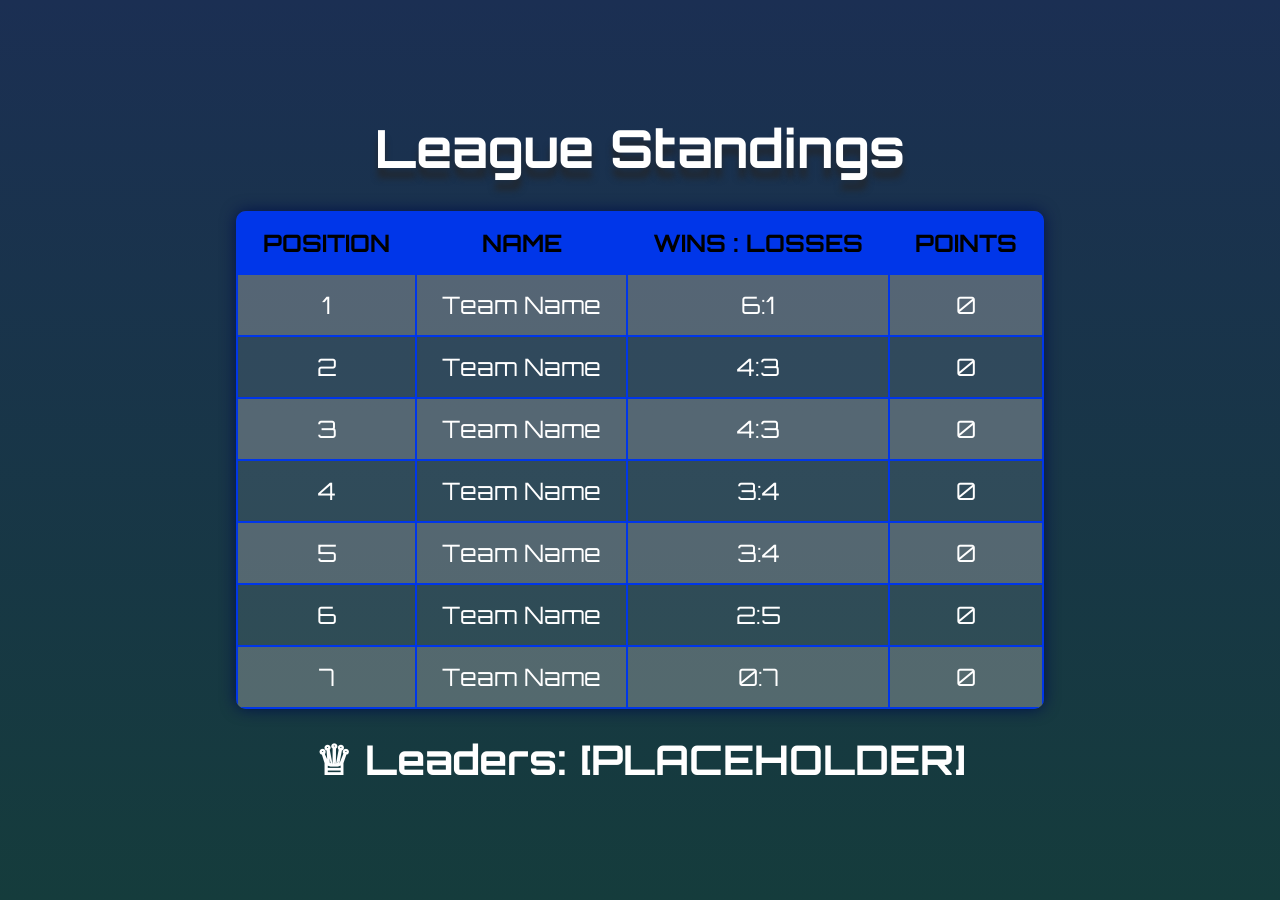
==== airsoft project/standings.html @ 5e25f74c "Add files via upload" ====
<!DOCTYPE html>
<html lang="en">
<head>
    <meta charset="UTF-8">
    <meta name="viewport" content="width=device-width, initial-scale=1.0">
    <title>Document</title>
    <link rel="stylesheet" href="style.css">
</head>
<body>
    <Main>
        <Section>
            <div class="Standings">
                <div class="standingsH1">
                    <h1>League Standings</h1>
                </div>
                <table class="standingsTable">
                    <tr>
                        <th>Position</th>
                        <th>Name</th>
                        <th>Wins : Losses</th>
                        <th>Points</th>
                    </tr>
                    <tr>
                        <td>1</td>
                        <td>Team Name</td>
                        <td>6:1</td>
                        <td>0</td>
                    </tr>
                    <tr>
                        <td>2</td>
                        <td>Team Name</td>
                        <td>4:3</td>
                        <td>0</td>
                    </tr>
                    <tr>
                        <td>3</td>
                        <td>Team Name</td>
                        <td>4:3</td>
                        <td>0</td>
                    </tr>
                    <tr>
                        <td>4</td>
                        <td>Team Name</td>
                        <td>3:4</td>
                        <td>0</td>
                    </tr>
                    <tr>
                        <td>5</td>
                        <td>Team Name</td>
                        <td>3:4</td>
                        <td>0</td>
                    </tr>
                    <tr>
                        <td>6</td>
                        <td>Team Name</td>
                        <td>2:5</td>
                        <td>0</td>
                    </tr>
                    <tr>
                        <td>7</td>
                        <td>Team Name</td>
                        <td>0:7</td>
                        <td>0</td>
                    </tr>
                </table>
            </div>
            <div class="leaders">
                <h3>♕ Leaders: <b>[PLACEHOLDER]</b></h3>
            </div>
        </Section>
    </Main>
</body>
</html>
---- airsoft project/style.css ----
@import url('https://fonts.googleapis.com/css2?family=Orbitron:wght@400;700&display=swap');

* {
    margin: 0;
    padding: 0;
    box-sizing: border-box;
}

body {
    height: 100vh;
    display: flex;
    align-items: center;
    justify-content: center;
    background: linear-gradient(180deg, rgb(27, 47, 83), rgb(21, 60, 60));
    font-family: 'Orbitron', sans-serif;
    color: #ffffff; /* White text */
}

main {
    display: flex;
    justify-content: center;
    align-items: center;
    gap: 1in; /* Keeps the 1-inch gap */
    width: 80%; /* Gives tables more room */
    max-width: 1000px; /* Ensures it doesn't stretch too much */
}

/* POS1 (Blue Team) */
.Pos1 {
    border: 2px solid #00aaff; /* Light Blue Border */
    border-radius: 10px;
    padding: 15px;
    background: rgba(255, 255, 255, 0.1); /* Subtle White Tint */
    box-shadow: 0 0 15px #00aaff;
    text-align: center;
    animation: glowBlue 2s infinite alternate;
}

/* (Yellow Team) */
.Pos2 {
    border: 2px solid #e1ff00; /* Yellow Border */
    border-radius: 10px;
    padding: 15px;
    background: rgba(255, 255, 255, 0.1);
    box-shadow: 0 0 15px #e1ff00;
    text-align: center;
    animation: glowYellow 2s infinite alternate;
}

.Pos1, .Pos2 {
    height: auto; /* Let it expand naturally */
    min-height: 400px; /* Ensures the box doesn't get too short */
    width: auto; /* Slightly larger */
    min-width: 350px; /* More room for text */
    max-width: 500px; /* Avoid excessive stretching */
    padding: 25px; /* More space inside the boxes */
}

/* Table Styles */
table {
    width: 100%; /* Ensure the table takes full width of Pos1 & Pos2 */
    max-width: 100%;
}

th, td {
    border: 2px solid; /* Keep separate colors for each table */
    padding: 15px 35px; /* Restore your original left padding */
    text-align: center;
    font-size: 1.5rem; /* Increase text size back */
}

/* Blue Team Table Headers & Cells */
.Pos1 th, .Pos1 td {
    border: 2px solid #00aaff;
}

.Pos1 th {
    background: #00aaff;
    color: #000;
}

.Pos1 td {
    background: rgba(0, 170, 255, 0.2);
    color: #ffffff;
}

/* Alternating row colors for Blue Team */
.Pos1 tr:nth-child(even) td {
    background: rgba(0, 170, 255, 0.4);
}

/* Yellow Team Table Headers & Cells */
.Pos2 th, .Pos2 td {
    border: 2px solid #e1ff00;
}

.Pos2 th {
    background: #e1ff00;
    color: #000;
}

.Pos2 td {
    background: rgba(225, 255, 0, 0.2);
    color: #ffffff;
}

/* Alternating row colors for Yellow Team */
.Pos2 tr:nth-child(even) td {
    background: rgba(225, 255, 0, 0.4);
}

/* Blue Team Glow Effect */
@keyframes glowBlue {
    0% { box-shadow: 0 0 10px #00aaff; }
    50% { box-shadow: 0 0 20px #00aaff; }
    100% { box-shadow: 0 0 10px #00aaff; }
}

/* Yellow Team Glow Effect */
@keyframes glowYellow {
    0% { box-shadow: 0 0 10px #e1ff00; }
    50% { box-shadow: 0 0 20px #e1ff00; }
    100% { box-shadow: 0 0 10px #e1ff00; }
}

/* VS Text */
.vs-text {
    font-size: 2rem;
    font-weight: bold;
    color: #ffffff;
    text-shadow: 0 0 10px #ffffff;
    position: relative;
    top: 0;
}

/* Centered Headers and Score */
.TeamName, .Score {
    display: flex;
    justify-content: center;
    margin: 10px 0;
}

.Versus {
    display: flex;
    align-items: center;
}

/* !!! Standings page below !!! */
.Standings {
    height: 100%;
    width: 100%;
}
.standingsH1 {
    display: flex;
    font-size: 35px;
    justify-content: center;
    text-align: center;
    margin-bottom: 30px;
    text-shadow: 0 10px 6px rgba(36, 36, 36, 0.7);
}
.standingsTable {
    width: 100%;
    border-collapse: collapse;
    font-size: 1.3rem;
    text-align: center;
    background-color: rgba(255, 255, 255, 0.1);
    border-radius: 10px;
    overflow: hidden;
    box-shadow: 0 0 15px #00114a;
}

.standingsTable th, .standingsTable td {
    padding: 15px 25px;
    border: 2px solid #0036e9;
    color: #ffffff;
}

.standingsTable th {
    background: #0036e9;
    color: #000;
    text-transform: uppercase;
}

.standingsTable tr:nth-child(even) td {
    background-color: rgba(168, 168, 168, 0.3);
}
.leaders{
    display: flex;
    justify-content: center;
    margin-top: 25px;
    font-size: 35px; 
}
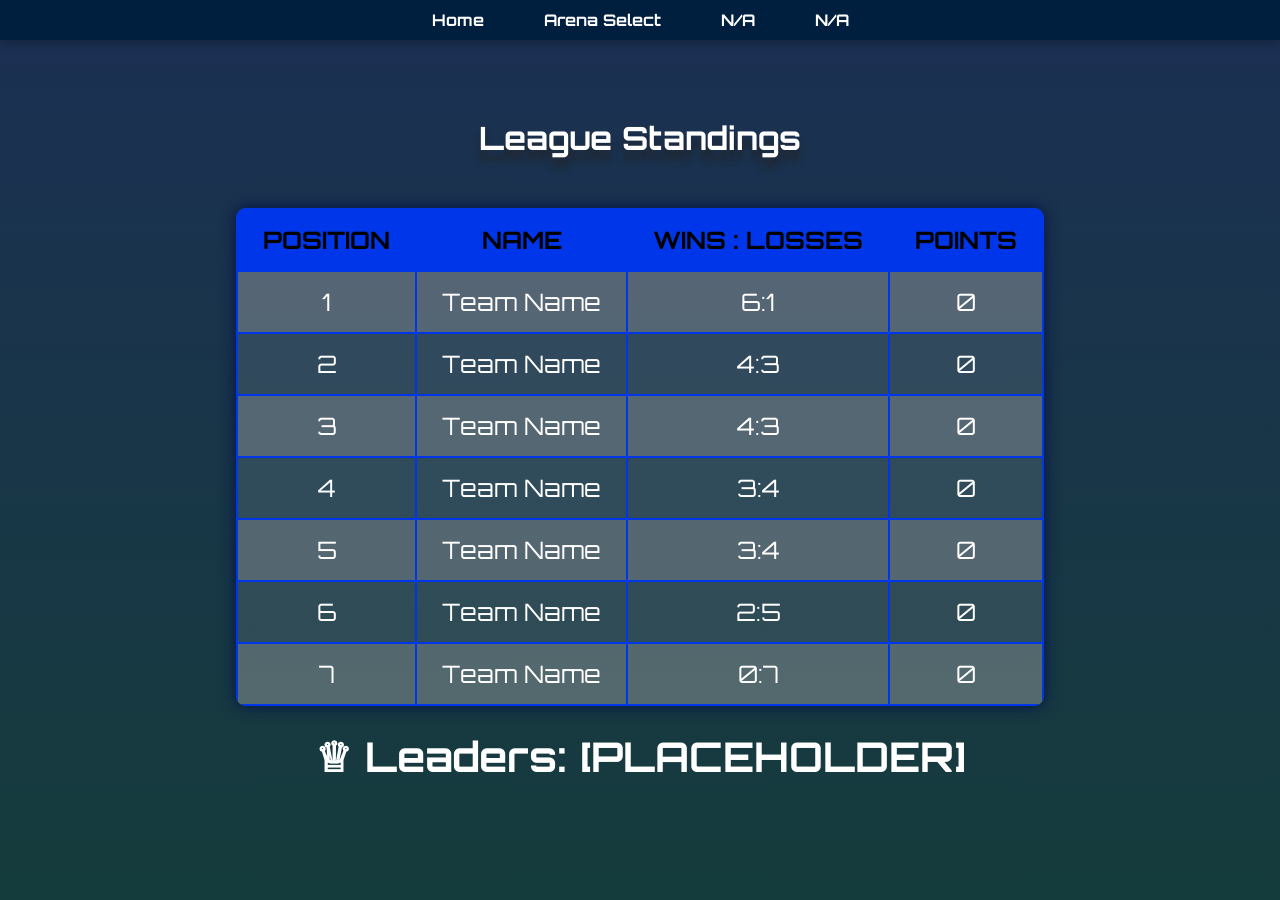
==== commit 9f284a3d: "Add files via upload" ====
--- a/airsoft project/standings.html
+++ b/airsoft project/standings.html
@@ -6,9 +6,23 @@
     <title>Document</title>
     <link rel="stylesheet" href="style.css">
 </head>
+
+
 <body>
-    <Main>
-        <Section>
+    <!-- Navbar -->
+    <header>
+        <nav class="navBar">
+            <ul>
+                <li><a href="index.html">Home</a></li>
+                <li><a href="arenaSelect.html">Arena Select</Select></a></li>
+                <li><a href="index.html">N/A</a></li>
+                <li><a href="index.html">N/A</a></li>
+            </ul>
+        </nav>
+    </header>
+    <!-- page body -->
+    <main>
+        <section>
             <div class="Standings">
                 <div class="standingsH1">
                     <h1>League Standings</h1>
@@ -67,7 +81,7 @@
             <div class="leaders">
                 <h3>♕ Leaders: <b>[PLACEHOLDER]</b></h3>
             </div>
-        </Section>
-    </Main>
+        </section>
+    </main>
 </body>
 </html>
--- a/airsoft project/style.css
+++ b/airsoft project/style.css
@@ -191,3 +191,89 @@
     font-size: 35px; 
 }
 
+/* Team select page below */
+.arenaSelectPage {
+    display: grid;
+    grid-template-columns: 1fr 1fr;
+    gap: 40px;
+    padding: 40px;
+    width: 100%;
+    max-width: 1200px;
+    margin: 0 auto;
+}
+
+.Arena1, .Arena2 {
+    background: rgba(255, 255, 255, 0.05);
+    padding: 30px;
+    border-radius: 15px;
+    box-shadow: 0 0 10px rgba(0, 170, 255, 0.3);
+}
+
+h1 {
+    text-align: center;
+    font-size: 2rem;
+    margin-bottom: 20px;
+}
+
+.teamSelect {
+    width: 100%;
+}
+
+.teamGrid {
+    display: grid;
+    grid-template-columns: 1fr 1fr;
+    gap: 20px;
+    margin: 15px 0;
+}
+
+select {
+    width: 100%;
+    padding: 10px;
+    font-size: 1rem;
+    border-radius: 5px;
+    border: none;
+}
+
+input[type="submit"] {
+    margin-top: 10px;
+    padding: 10px 20px;
+    font-size: 1rem;
+    border-radius: 8px;
+    border: none;
+    background-color: #00aaff;
+    color: #fff;
+    cursor: pointer;
+    width: 100%;
+}
+
+/* Nav bar */
+.navBar {
+    position: fixed;          /* Stick to the top */
+    top: 0;                   /* Align at top of viewport */
+    left: 0;
+    width: 100%;              /* Full width */
+    background-color: #001f3f; /* Dark/navy background */
+    padding: 10px 0;
+    z-index: 1000;            /* Stay above other elements */
+    box-shadow: 0 2px 10px rgba(0, 0, 0, 0.3);
+}
+
+.navBar ul {
+    list-style: none;
+    display: flex;
+    justify-content: center;
+    gap: 30px;
+}
+
+.navBar li a {
+    color: white;
+    text-decoration: none;
+    font-weight: bold;
+    padding: 8px 15px;
+    transition: background 0.3s ease;
+}
+
+.navBar li a:hover {
+    background-color: rgba(255, 255, 255, 0.2);
+    border-radius: 8px;
+}
